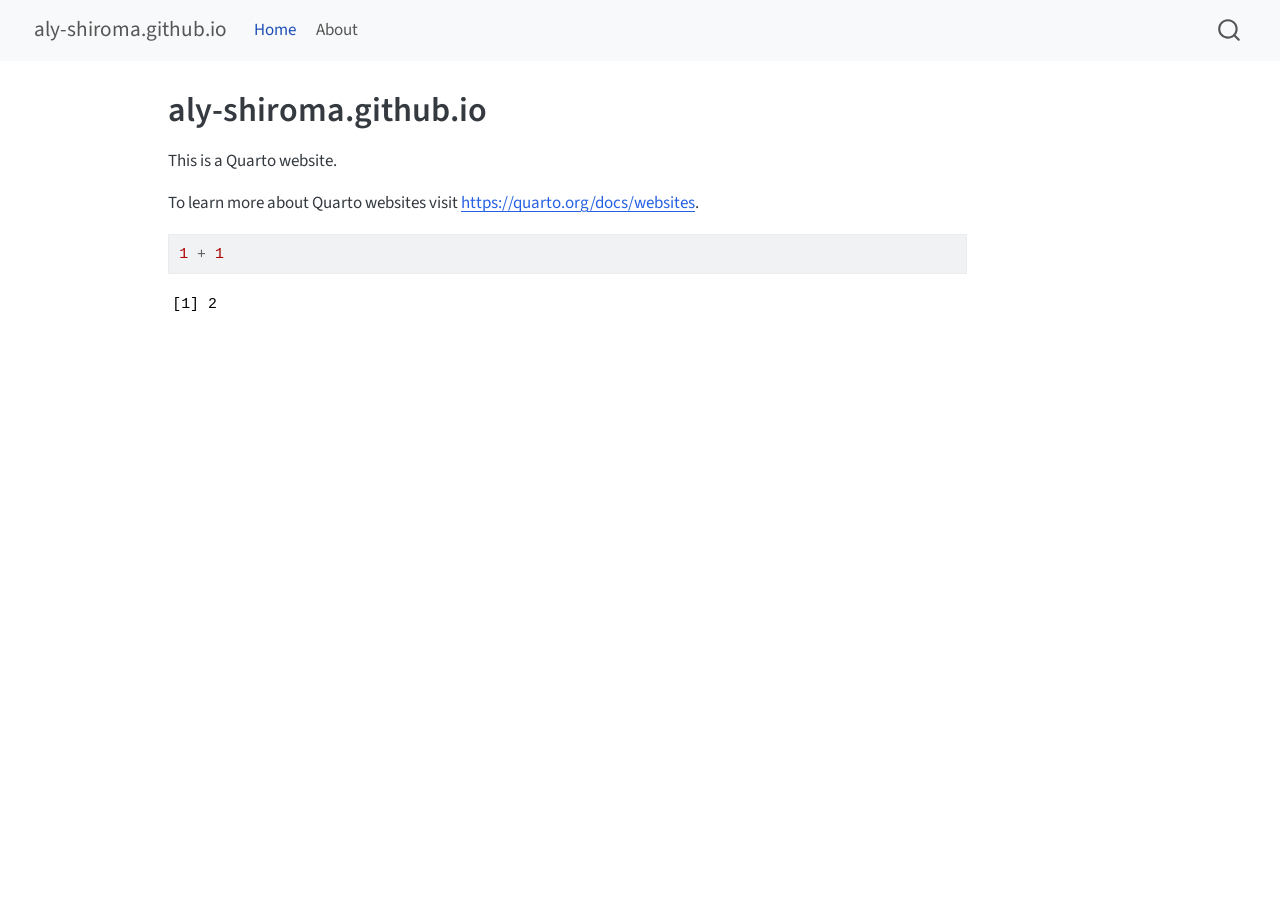
==== docs/index.html @ 56376c94 "fresh start" ====
<!DOCTYPE html>
<html xmlns="http://www.w3.org/1999/xhtml" lang="en" xml:lang="en"><head>

<meta charset="utf-8">
<meta name="generator" content="quarto-1.8.23">

<meta name="viewport" content="width=device-width, initial-scale=1.0, user-scalable=yes">


<title>aly-shiroma.github.io</title>
<style>
code{white-space: pre-wrap;}
span.smallcaps{font-variant: small-caps;}
div.columns{display: flex; gap: min(4vw, 1.5em);}
div.column{flex: auto; overflow-x: auto;}
div.hanging-indent{margin-left: 1.5em; text-indent: -1.5em;}
ul.task-list{list-style: none;}
ul.task-list li input[type="checkbox"] {
  width: 0.8em;
  margin: 0 0.8em 0.2em -1em; /* quarto-specific, see https://github.com/quarto-dev/quarto-cli/issues/4556 */ 
  vertical-align: middle;
}
/* CSS for syntax highlighting */
html { -webkit-text-size-adjust: 100%; }
pre > code.sourceCode { white-space: pre; position: relative; }
pre > code.sourceCode > span { display: inline-block; line-height: 1.25; }
pre > code.sourceCode > span:empty { height: 1.2em; }
.sourceCode { overflow: visible; }
code.sourceCode > span { color: inherit; text-decoration: inherit; }
div.sourceCode { margin: 1em 0; }
pre.sourceCode { margin: 0; }
@media screen {
div.sourceCode { overflow: auto; }
}
@media print {
pre > code.sourceCode { white-space: pre-wrap; }
pre > code.sourceCode > span { text-indent: -5em; padding-left: 5em; }
}
pre.numberSource code
  { counter-reset: source-line 0; }
pre.numberSource code > span
  { position: relative; left: -4em; counter-increment: source-line; }
pre.numberSource code > span > a:first-child::before
  { content: counter(source-line);
    position: relative; left: -1em; text-align: right; vertical-align: baseline;
    border: none; display: inline-block;
    -webkit-touch-callout: none; -webkit-user-select: none;
    -khtml-user-select: none; -moz-user-select: none;
    -ms-user-select: none; user-select: none;
    padding: 0 4px; width: 4em;
  }
pre.numberSource { margin-left: 3em;  padding-left: 4px; }
div.sourceCode
  {   }
@media screen {
pre > code.sourceCode > span > a:first-child::before { text-decoration: underline; }
}
</style>


<script src="site_libs/quarto-nav/quarto-nav.js"></script>
<script src="site_libs/quarto-nav/headroom.min.js"></script>
<script src="site_libs/clipboard/clipboard.min.js"></script>
<script src="site_libs/quarto-search/autocomplete.umd.js"></script>
<script src="site_libs/quarto-search/fuse.min.js"></script>
<script src="site_libs/quarto-search/quarto-search.js"></script>
<meta name="quarto:offset" content="./">
<script src="site_libs/quarto-html/quarto.js" type="module"></script>
<script src="site_libs/quarto-html/tabsets/tabsets.js" type="module"></script>
<script src="site_libs/quarto-html/axe/axe-check.js" type="module"></script>
<script src="site_libs/quarto-html/popper.min.js"></script>
<script src="site_libs/quarto-html/tippy.umd.min.js"></script>
<script src="site_libs/quarto-html/anchor.min.js"></script>
<link href="site_libs/quarto-html/tippy.css" rel="stylesheet">
<link href="site_libs/quarto-html/quarto-syntax-highlighting-1fe81d0376b2c50856e68e651e390326.css" rel="stylesheet" id="quarto-text-highlighting-styles">
<script src="site_libs/bootstrap/bootstrap.min.js"></script>
<link href="site_libs/bootstrap/bootstrap-icons.css" rel="stylesheet">
<link href="site_libs/bootstrap/bootstrap-5b4ad623e5705c0698d39aec6f10cf02.min.css" rel="stylesheet" append-hash="true" id="quarto-bootstrap" data-mode="light">
<script id="quarto-search-options" type="application/json">{
  "location": "navbar",
  "copy-button": false,
  "collapse-after": 3,
  "panel-placement": "end",
  "type": "overlay",
  "limit": 50,
  "keyboard-shortcut": [
    "f",
    "/",
    "s"
  ],
  "show-item-context": false,
  "language": {
    "search-no-results-text": "No results",
    "search-matching-documents-text": "matching documents",
    "search-copy-link-title": "Copy link to search",
    "search-hide-matches-text": "Hide additional matches",
    "search-more-match-text": "more match in this document",
    "search-more-matches-text": "more matches in this document",
    "search-clear-button-title": "Clear",
    "search-text-placeholder": "",
    "search-detached-cancel-button-title": "Cancel",
    "search-submit-button-title": "Submit",
    "search-label": "Search"
  }
}</script>


<link rel="stylesheet" href="styles.css">
</head>

<body class="nav-fixed quarto-light">

<div id="quarto-search-results"></div>
  <header id="quarto-header" class="headroom fixed-top">
    <nav class="navbar navbar-expand-lg " data-bs-theme="dark">
      <div class="navbar-container container-fluid">
      <div class="navbar-brand-container mx-auto">
    <a href="./index.html" class="navbar-brand navbar-brand-logo">
    </a>
    <a class="navbar-brand" href="./index.html">
    <span class="navbar-title">aly-shiroma.github.io</span>
    </a>
  </div>
            <div id="quarto-search" class="" title="Search"></div>
          <button class="navbar-toggler" type="button" data-bs-toggle="collapse" data-bs-target="#navbarCollapse" aria-controls="navbarCollapse" role="menu" aria-expanded="false" aria-label="Toggle navigation" onclick="if (window.quartoToggleHeadroom) { window.quartoToggleHeadroom(); }">
  <span class="navbar-toggler-icon"></span>
</button>
          <div class="collapse navbar-collapse" id="navbarCollapse">
            <ul class="navbar-nav navbar-nav-scroll me-auto">
  <li class="nav-item">
    <a class="nav-link active" href="./index.html" aria-current="page"> 
<span class="menu-text">Home</span></a>
  </li>  
  <li class="nav-item">
    <a class="nav-link" href="./about.html"> 
<span class="menu-text">About</span></a>
  </li>  
</ul>
          </div> <!-- /navcollapse -->
            <div class="quarto-navbar-tools">
</div>
      </div> <!-- /container-fluid -->
    </nav>
</header>
<!-- content -->
<div id="quarto-content" class="quarto-container page-columns page-rows-contents page-layout-article page-navbar">
<!-- sidebar -->
<!-- margin-sidebar -->
    <div id="quarto-margin-sidebar" class="sidebar margin-sidebar zindex-bottom">
        
    </div>
<!-- main -->
<main class="content" id="quarto-document-content">

<header id="title-block-header" class="quarto-title-block default">
<div class="quarto-title">
<h1 class="title">aly-shiroma.github.io</h1>
</div>



<div class="quarto-title-meta">

    
  
    
  </div>
  


</header>


<p>This is a Quarto website.</p>
<p>To learn more about Quarto websites visit <a href="https://quarto.org/docs/websites" class="uri">https://quarto.org/docs/websites</a>.</p>
<div class="cell">
<div class="code-copy-outer-scaffold"><div class="sourceCode cell-code" id="cb1"><pre class="sourceCode r code-with-copy"><code class="sourceCode r"><span id="cb1-1"><a href="#cb1-1" aria-hidden="true" tabindex="-1"></a><span class="dv">1</span> <span class="sc">+</span> <span class="dv">1</span></span></code></pre></div><button title="Copy to Clipboard" class="code-copy-button"><i class="bi"></i></button></div>
<div class="cell-output cell-output-stdout">
<pre><code>[1] 2</code></pre>
</div>
</div>



</main> <!-- /main -->
<script id="quarto-html-after-body" type="application/javascript">
  window.document.addEventListener("DOMContentLoaded", function (event) {
    const icon = "";
    const anchorJS = new window.AnchorJS();
    anchorJS.options = {
      placement: 'right',
      icon: icon
    };
    anchorJS.add('.anchored');
    const isCodeAnnotation = (el) => {
      for (const clz of el.classList) {
        if (clz.startsWith('code-annotation-')) {                     
          return true;
        }
      }
      return false;
    }
    const onCopySuccess = function(e) {
      // button target
      const button = e.trigger;
      // don't keep focus
      button.blur();
      // flash "checked"
      button.classList.add('code-copy-button-checked');
      var currentTitle = button.getAttribute("title");
      button.setAttribute("title", "Copied!");
      let tooltip;
      if (window.bootstrap) {
        button.setAttribute("data-bs-toggle", "tooltip");
        button.setAttribute("data-bs-placement", "left");
        button.setAttribute("data-bs-title", "Copied!");
        tooltip = new bootstrap.Tooltip(button, 
          { trigger: "manual", 
            customClass: "code-copy-button-tooltip",
            offset: [0, -8]});
        tooltip.show();    
      }
      setTimeout(function() {
        if (tooltip) {
          tooltip.hide();
          button.removeAttribute("data-bs-title");
          button.removeAttribute("data-bs-toggle");
          button.removeAttribute("data-bs-placement");
        }
        button.setAttribute("title", currentTitle);
        button.classList.remove('code-copy-button-checked');
      }, 1000);
      // clear code selection
      e.clearSelection();
    }
    const getTextToCopy = function(trigger) {
      const outerScaffold = trigger.parentElement.cloneNode(true);
      const codeEl = outerScaffold.querySelector('code');
      for (const childEl of codeEl.children) {
        if (isCodeAnnotation(childEl)) {
          childEl.remove();
        }
      }
      return codeEl.innerText;
    }
    const clipboard = new window.ClipboardJS('.code-copy-button:not([data-in-quarto-modal])', {
      text: getTextToCopy
    });
    clipboard.on('success', onCopySuccess);
    if (window.document.getElementById('quarto-embedded-source-code-modal')) {
      const clipboardModal = new window.ClipboardJS('.code-copy-button[data-in-quarto-modal]', {
        text: getTextToCopy,
        container: window.document.getElementById('quarto-embedded-source-code-modal')
      });
      clipboardModal.on('success', onCopySuccess);
    }
      var localhostRegex = new RegExp(/^(?:http|https):\/\/localhost\:?[0-9]*\//);
      var mailtoRegex = new RegExp(/^mailto:/);
        var filterRegex = new RegExp('/' + window.location.host + '/');
      var isInternal = (href) => {
          return filterRegex.test(href) || localhostRegex.test(href) || mailtoRegex.test(href);
      }
      // Inspect non-navigation links and adorn them if external
     var links = window.document.querySelectorAll('a[href]:not(.nav-link):not(.navbar-brand):not(.toc-action):not(.sidebar-link):not(.sidebar-item-toggle):not(.pagination-link):not(.no-external):not([aria-hidden]):not(.dropdown-item):not(.quarto-navigation-tool):not(.about-link)');
      for (var i=0; i<links.length; i++) {
        const link = links[i];
        if (!isInternal(link.href)) {
          // undo the damage that might have been done by quarto-nav.js in the case of
          // links that we want to consider external
          if (link.dataset.originalHref !== undefined) {
            link.href = link.dataset.originalHref;
          }
        }
      }
    function tippyHover(el, contentFn, onTriggerFn, onUntriggerFn) {
      const config = {
        allowHTML: true,
        maxWidth: 500,
        delay: 100,
        arrow: false,
        appendTo: function(el) {
            return el.parentElement;
        },
        interactive: true,
        interactiveBorder: 10,
        theme: 'quarto',
        placement: 'bottom-start',
      };
      if (contentFn) {
        config.content = contentFn;
      }
      if (onTriggerFn) {
        config.onTrigger = onTriggerFn;
      }
      if (onUntriggerFn) {
        config.onUntrigger = onUntriggerFn;
      }
      window.tippy(el, config); 
    }
    const noterefs = window.document.querySelectorAll('a[role="doc-noteref"]');
    for (var i=0; i<noterefs.length; i++) {
      const ref = noterefs[i];
      tippyHover(ref, function() {
        // use id or data attribute instead here
        let href = ref.getAttribute('data-footnote-href') || ref.getAttribute('href');
        try { href = new URL(href).hash; } catch {}
        const id = href.replace(/^#\/?/, "");
        const note = window.document.getElementById(id);
        if (note) {
          return note.innerHTML;
        } else {
          return "";
        }
      });
    }
    const xrefs = window.document.querySelectorAll('a.quarto-xref');
    const processXRef = (id, note) => {
      // Strip column container classes
      const stripColumnClz = (el) => {
        el.classList.remove("page-full", "page-columns");
        if (el.children) {
          for (const child of el.children) {
            stripColumnClz(child);
          }
        }
      }
      stripColumnClz(note)
      if (id === null || id.startsWith('sec-')) {
        // Special case sections, only their first couple elements
        const container = document.createElement("div");
        if (note.children && note.children.length > 2) {
          container.appendChild(note.children[0].cloneNode(true));
          for (let i = 1; i < note.children.length; i++) {
            const child = note.children[i];
            if (child.tagName === "P" && child.innerText === "") {
              continue;
            } else {
              container.appendChild(child.cloneNode(true));
              break;
            }
          }
          if (window.Quarto?.typesetMath) {
            window.Quarto.typesetMath(container);
          }
          return container.innerHTML
        } else {
          if (window.Quarto?.typesetMath) {
            window.Quarto.typesetMath(note);
          }
          return note.innerHTML;
        }
      } else {
        // Remove any anchor links if they are present
        const anchorLink = note.querySelector('a.anchorjs-link');
        if (anchorLink) {
          anchorLink.remove();
        }
        if (window.Quarto?.typesetMath) {
          window.Quarto.typesetMath(note);
        }
        if (note.classList.contains("callout")) {
          return note.outerHTML;
        } else {
          return note.innerHTML;
        }
      }
    }
    for (var i=0; i<xrefs.length; i++) {
      const xref = xrefs[i];
      tippyHover(xref, undefined, function(instance) {
        instance.disable();
        let url = xref.getAttribute('href');
        let hash = undefined; 
        if (url.startsWith('#')) {
          hash = url;
        } else {
          try { hash = new URL(url).hash; } catch {}
        }
        if (hash) {
          const id = hash.replace(/^#\/?/, "");
          const note = window.document.getElementById(id);
          if (note !== null) {
            try {
              const html = processXRef(id, note.cloneNode(true));
              instance.setContent(html);
            } finally {
              instance.enable();
              instance.show();
            }
          } else {
            // See if we can fetch this
            fetch(url.split('#')[0])
            .then(res => res.text())
            .then(html => {
              const parser = new DOMParser();
              const htmlDoc = parser.parseFromString(html, "text/html");
              const note = htmlDoc.getElementById(id);
              if (note !== null) {
                const html = processXRef(id, note);
                instance.setContent(html);
              } 
            }).finally(() => {
              instance.enable();
              instance.show();
            });
          }
        } else {
          // See if we can fetch a full url (with no hash to target)
          // This is a special case and we should probably do some content thinning / targeting
          fetch(url)
          .then(res => res.text())
          .then(html => {
            const parser = new DOMParser();
            const htmlDoc = parser.parseFromString(html, "text/html");
            const note = htmlDoc.querySelector('main.content');
            if (note !== null) {
              // This should only happen for chapter cross references
              // (since there is no id in the URL)
              // remove the first header
              if (note.children.length > 0 && note.children[0].tagName === "HEADER") {
                note.children[0].remove();
              }
              const html = processXRef(null, note);
              instance.setContent(html);
            } 
          }).finally(() => {
            instance.enable();
            instance.show();
          });
        }
      }, function(instance) {
      });
    }
        let selectedAnnoteEl;
        const selectorForAnnotation = ( cell, annotation) => {
          let cellAttr = 'data-code-cell="' + cell + '"';
          let lineAttr = 'data-code-annotation="' +  annotation + '"';
          const selector = 'span[' + cellAttr + '][' + lineAttr + ']';
          return selector;
        }
        const selectCodeLines = (annoteEl) => {
          const doc = window.document;
          const targetCell = annoteEl.getAttribute("data-target-cell");
          const targetAnnotation = annoteEl.getAttribute("data-target-annotation");
          const annoteSpan = window.document.querySelector(selectorForAnnotation(targetCell, targetAnnotation));
          const lines = annoteSpan.getAttribute("data-code-lines").split(",");
          const lineIds = lines.map((line) => {
            return targetCell + "-" + line;
          })
          let top = null;
          let height = null;
          let parent = null;
          if (lineIds.length > 0) {
              //compute the position of the single el (top and bottom and make a div)
              const el = window.document.getElementById(lineIds[0]);
              top = el.offsetTop;
              height = el.offsetHeight;
              parent = el.parentElement.parentElement;
            if (lineIds.length > 1) {
              const lastEl = window.document.getElementById(lineIds[lineIds.length - 1]);
              const bottom = lastEl.offsetTop + lastEl.offsetHeight;
              height = bottom - top;
            }
            if (top !== null && height !== null && parent !== null) {
              // cook up a div (if necessary) and position it 
              let div = window.document.getElementById("code-annotation-line-highlight");
              if (div === null) {
                div = window.document.createElement("div");
                div.setAttribute("id", "code-annotation-line-highlight");
                div.style.position = 'absolute';
                parent.appendChild(div);
              }
              div.style.top = top - 2 + "px";
              div.style.height = height + 4 + "px";
              div.style.left = 0;
              let gutterDiv = window.document.getElementById("code-annotation-line-highlight-gutter");
              if (gutterDiv === null) {
                gutterDiv = window.document.createElement("div");
                gutterDiv.setAttribute("id", "code-annotation-line-highlight-gutter");
                gutterDiv.style.position = 'absolute';
                const codeCell = window.document.getElementById(targetCell);
                const gutter = codeCell.querySelector('.code-annotation-gutter');
                gutter.appendChild(gutterDiv);
              }
              gutterDiv.style.top = top - 2 + "px";
              gutterDiv.style.height = height + 4 + "px";
            }
            selectedAnnoteEl = annoteEl;
          }
        };
        const unselectCodeLines = () => {
          const elementsIds = ["code-annotation-line-highlight", "code-annotation-line-highlight-gutter"];
          elementsIds.forEach((elId) => {
            const div = window.document.getElementById(elId);
            if (div) {
              div.remove();
            }
          });
          selectedAnnoteEl = undefined;
        };
          // Handle positioning of the toggle
      window.addEventListener(
        "resize",
        throttle(() => {
          elRect = undefined;
          if (selectedAnnoteEl) {
            selectCodeLines(selectedAnnoteEl);
          }
        }, 10)
      );
      function throttle(fn, ms) {
      let throttle = false;
      let timer;
        return (...args) => {
          if(!throttle) { // first call gets through
              fn.apply(this, args);
              throttle = true;
          } else { // all the others get throttled
              if(timer) clearTimeout(timer); // cancel #2
              timer = setTimeout(() => {
                fn.apply(this, args);
                timer = throttle = false;
              }, ms);
          }
        };
      }
        // Attach click handler to the DT
        const annoteDls = window.document.querySelectorAll('dt[data-target-cell]');
        for (const annoteDlNode of annoteDls) {
          annoteDlNode.addEventListener('click', (event) => {
            const clickedEl = event.target;
            if (clickedEl !== selectedAnnoteEl) {
              unselectCodeLines();
              const activeEl = window.document.querySelector('dt[data-target-cell].code-annotation-active');
              if (activeEl) {
                activeEl.classList.remove('code-annotation-active');
              }
              selectCodeLines(clickedEl);
              clickedEl.classList.add('code-annotation-active');
            } else {
              // Unselect the line
              unselectCodeLines();
              clickedEl.classList.remove('code-annotation-active');
            }
          });
        }
    const findCites = (el) => {
      const parentEl = el.parentElement;
      if (parentEl) {
        const cites = parentEl.dataset.cites;
        if (cites) {
          return {
            el,
            cites: cites.split(' ')
          };
        } else {
          return findCites(el.parentElement)
        }
      } else {
        return undefined;
      }
    };
    var bibliorefs = window.document.querySelectorAll('a[role="doc-biblioref"]');
    for (var i=0; i<bibliorefs.length; i++) {
      const ref = bibliorefs[i];
      const citeInfo = findCites(ref);
      if (citeInfo) {
        tippyHover(citeInfo.el, function() {
          var popup = window.document.createElement('div');
          citeInfo.cites.forEach(function(cite) {
            var citeDiv = window.document.createElement('div');
            citeDiv.classList.add('hanging-indent');
            citeDiv.classList.add('csl-entry');
            var biblioDiv = window.document.getElementById('ref-' + cite);
            if (biblioDiv) {
              citeDiv.innerHTML = biblioDiv.innerHTML;
            }
            popup.appendChild(citeDiv);
          });
          return popup.innerHTML;
        });
      }
    }
  });
  </script>
</div> <!-- /content -->




</body></html>
---- docs/site_libs/quarto-html/tippy.css ----
.tippy-box[data-animation=fade][data-state=hidden]{opacity:0}[data-tippy-root]{max-width:calc(100vw - 10px)}.tippy-box{position:relative;background-color:#333;color:#fff;border-radius:4px;font-size:14px;line-height:1.4;white-space:normal;outline:0;transition-property:transform,visibility,opacity}.tippy-box[data-placement^=top]>.tippy-arrow{bottom:0}.tippy-box[data-placement^=top]>.tippy-arrow:before{bottom:-7px;left:0;border-width:8px 8px 0;border-top-color:initial;transform-origin:center top}.tippy-box[data-placement^=bottom]>.tippy-arrow{top:0}.tippy-box[data-placement^=bottom]>.tippy-arrow:before{top:-7px;left:0;border-width:0 8px 8px;border-bottom-color:initial;transform-origin:center bottom}.tippy-box[data-placement^=left]>.tippy-arrow{right:0}.tippy-box[data-placement^=left]>.tippy-arrow:before{border-width:8px 0 8px 8px;border-left-color:initial;right:-7px;transform-origin:center left}.tippy-box[data-placement^=right]>.tippy-arrow{left:0}.tippy-box[data-placement^=right]>.tippy-arrow:before{left:-7px;border-width:8px 8px 8px 0;border-right-color:initial;transform-origin:center right}.tippy-box[data-inertia][data-state=visible]{transition-timing-function:cubic-bezier(.54,1.5,.38,1.11)}.tippy-arrow{width:16px;height:16px;color:#333}.tippy-arrow:before{content:"";position:absolute;border-color:transparent;border-style:solid}.tippy-content{position:relative;padding:5px 9px;z-index:1}
---- docs/site_libs/quarto-html/quarto-syntax-highlighting-1fe81d0376b2c50856e68e651e390326.css ----
/* quarto syntax highlight colors */
:root {
  --quarto-hl-ot-color: #003B4F;
  --quarto-hl-at-color: #657422;
  --quarto-hl-ss-color: #20794D;
  --quarto-hl-an-color: #5E5E5E;
  --quarto-hl-fu-color: #4758AB;
  --quarto-hl-st-color: #20794D;
  --quarto-hl-cf-color: #003B4F;
  --quarto-hl-op-color: #5E5E5E;
  --quarto-hl-er-color: #AD0000;
  --quarto-hl-bn-color: #AD0000;
  --quarto-hl-al-color: #AD0000;
  --quarto-hl-va-color: #111111;
  --quarto-hl-bu-color: inherit;
  --quarto-hl-ex-color: inherit;
  --quarto-hl-pp-color: #AD0000;
  --quarto-hl-in-color: #5E5E5E;
  --quarto-hl-vs-color: #20794D;
  --quarto-hl-wa-color: #5E5E5E;
  --quarto-hl-do-color: #5E5E5E;
  --quarto-hl-im-color: #00769E;
  --quarto-hl-ch-color: #20794D;
  --quarto-hl-dt-color: #AD0000;
  --quarto-hl-fl-color: #AD0000;
  --quarto-hl-co-color: #5E5E5E;
  --quarto-hl-cv-color: #5E5E5E;
  --quarto-hl-cn-color: #8f5902;
  --quarto-hl-sc-color: #5E5E5E;
  --quarto-hl-dv-color: #AD0000;
  --quarto-hl-kw-color: #003B4F;
}

/* other quarto variables */
:root {
  --quarto-font-monospace: SFMono-Regular, Menlo, Monaco, Consolas, "Liberation Mono", "Courier New", monospace;
}

/* syntax highlight based on Pandoc's rules */
pre > code.sourceCode > span {
  color: #003B4F;
}

code.sourceCode > span {
  color: #003B4F;
}

div.sourceCode,
div.sourceCode pre.sourceCode {
  color: #003B4F;
}

/* Normal */
code span {
  color: #003B4F;
}

/* Alert */
code span.al {
  color: #AD0000;
  font-style: inherit;
}

/* Annotation */
code span.an {
  color: #5E5E5E;
  font-style: inherit;
}

/* Attribute */
code span.at {
  color: #657422;
  font-style: inherit;
}

/* BaseN */
code span.bn {
  color: #AD0000;
  font-style: inherit;
}

/* BuiltIn */
code span.bu {
  font-style: inherit;
}

/* ControlFlow */
code span.cf {
  color: #003B4F;
  font-weight: bold;
  font-style: inherit;
}

/* Char */
code span.ch {
  color: #20794D;
  font-style: inherit;
}

/* Constant */
code span.cn {
  color: #8f5902;
  font-style: inherit;
}

/* Comment */
code span.co {
  color: #5E5E5E;
  font-style: inherit;
}

/* CommentVar */
code span.cv {
  color: #5E5E5E;
  font-style: italic;
}

/* Documentation */
code span.do {
  color: #5E5E5E;
  font-style: italic;
}

/* DataType */
code span.dt {
  color: #AD0000;
  font-style: inherit;
}

/* DecVal */
code span.dv {
  color: #AD0000;
  font-style: inherit;
}

/* Error */
code span.er {
  color: #AD0000;
  font-style: inherit;
}

/* Extension */
code span.ex {
  font-style: inherit;
}

/* Float */
code span.fl {
  color: #AD0000;
  font-style: inherit;
}

/* Function */
code span.fu {
  color: #4758AB;
  font-style: inherit;
}

/* Import */
code span.im {
  color: #00769E;
  font-style: inherit;
}

/* Information */
code span.in {
  color: #5E5E5E;
  font-style: inherit;
}

/* Keyword */
code span.kw {
  color: #003B4F;
  font-weight: bold;
  font-style: inherit;
}

/* Operator */
code span.op {
  color: #5E5E5E;
  font-style: inherit;
}

/* Other */
code span.ot {
  color: #003B4F;
  font-style: inherit;
}

/* Preprocessor */
code span.pp {
  color: #AD0000;
  font-style: inherit;
}

/* SpecialChar */
code span.sc {
  color: #5E5E5E;
  font-style: inherit;
}

/* SpecialString */
code span.ss {
  color: #20794D;
  font-style: inherit;
}

/* String */
code span.st {
  color: #20794D;
  font-style: inherit;
}

/* Variable */
code span.va {
  color: #111111;
  font-style: inherit;
}

/* VerbatimString */
code span.vs {
  color: #20794D;
  font-style: inherit;
}

/* Warning */
code span.wa {
  color: #5E5E5E;
  font-style: italic;
}

.prevent-inlining {
  content: "</";
}

/*# sourceMappingURL=0962dd5d778b71b9c38e7b9c80c0f202.css.map */
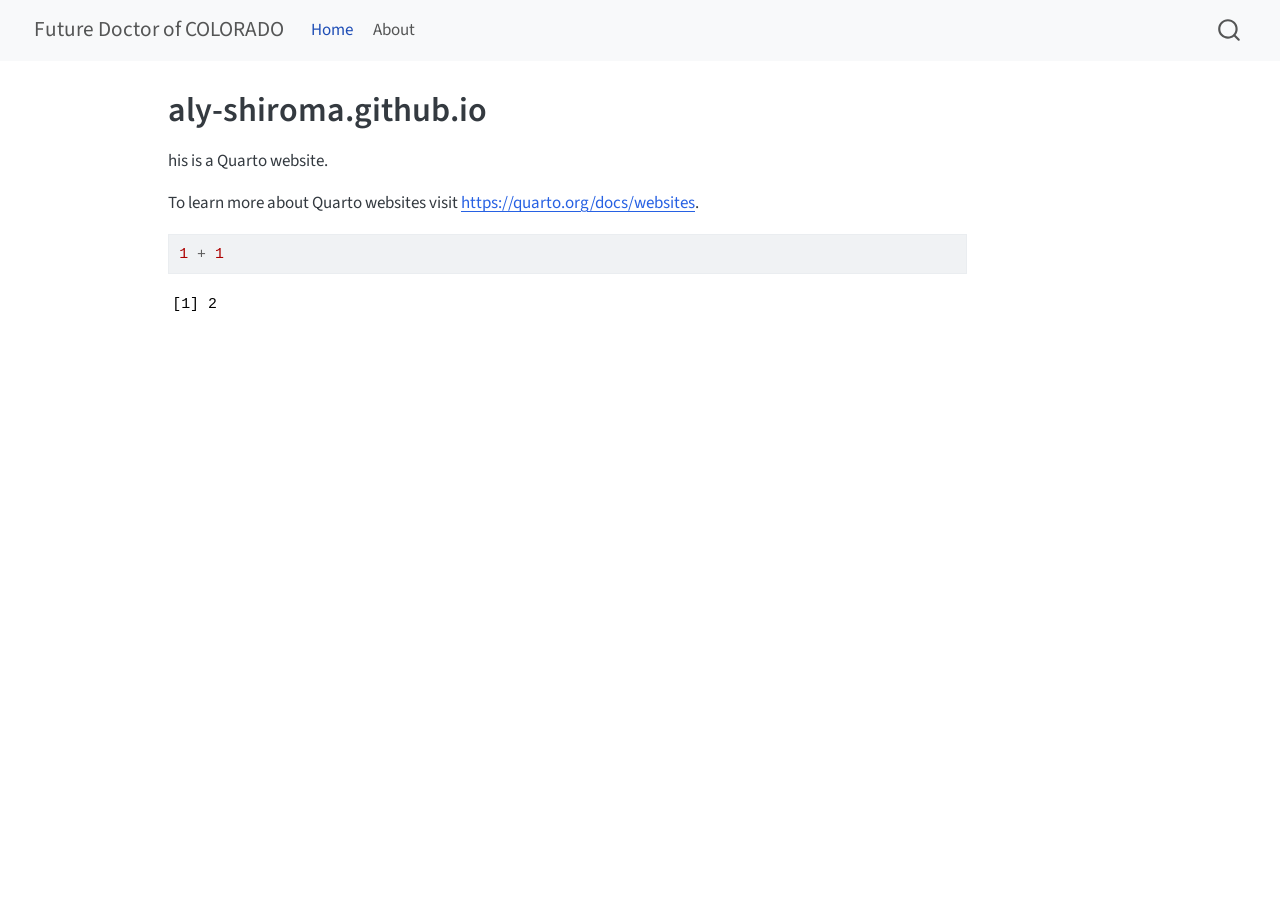
==== commit c34e839c: "updating index.html with new title" ====
--- a/docs/index.html
+++ b/docs/index.html
@@ -7,7 +7,7 @@
 <meta name="viewport" content="width=device-width, initial-scale=1.0, user-scalable=yes">
 
 
-<title>aly-shiroma.github.io</title>
+<title>aly-shiroma.github.io – Future Doctor of COLORADO</title>
 <style>
 code{white-space: pre-wrap;}
 span.smallcaps{font-variant: small-caps;}
@@ -118,7 +118,7 @@
     <a href="./index.html" class="navbar-brand navbar-brand-logo">
     </a>
     <a class="navbar-brand" href="./index.html">
-    <span class="navbar-title">aly-shiroma.github.io</span>
+    <span class="navbar-title">Future Doctor of COLORADO</span>
     </a>
   </div>
             <div id="quarto-search" class="" title="Search"></div>
@@ -171,7 +171,7 @@
 </header>
 
 
-<p>This is a Quarto website.</p>
+<p>his is a Quarto website.</p>
 <p>To learn more about Quarto websites visit <a href="https://quarto.org/docs/websites" class="uri">https://quarto.org/docs/websites</a>.</p>
 <div class="cell">
 <div class="code-copy-outer-scaffold"><div class="sourceCode cell-code" id="cb1"><pre class="sourceCode r code-with-copy"><code class="sourceCode r"><span id="cb1-1"><a href="#cb1-1" aria-hidden="true" tabindex="-1"></a><span class="dv">1</span> <span class="sc">+</span> <span class="dv">1</span></span></code></pre></div><button title="Copy to Clipboard" class="code-copy-button"><i class="bi"></i></button></div>
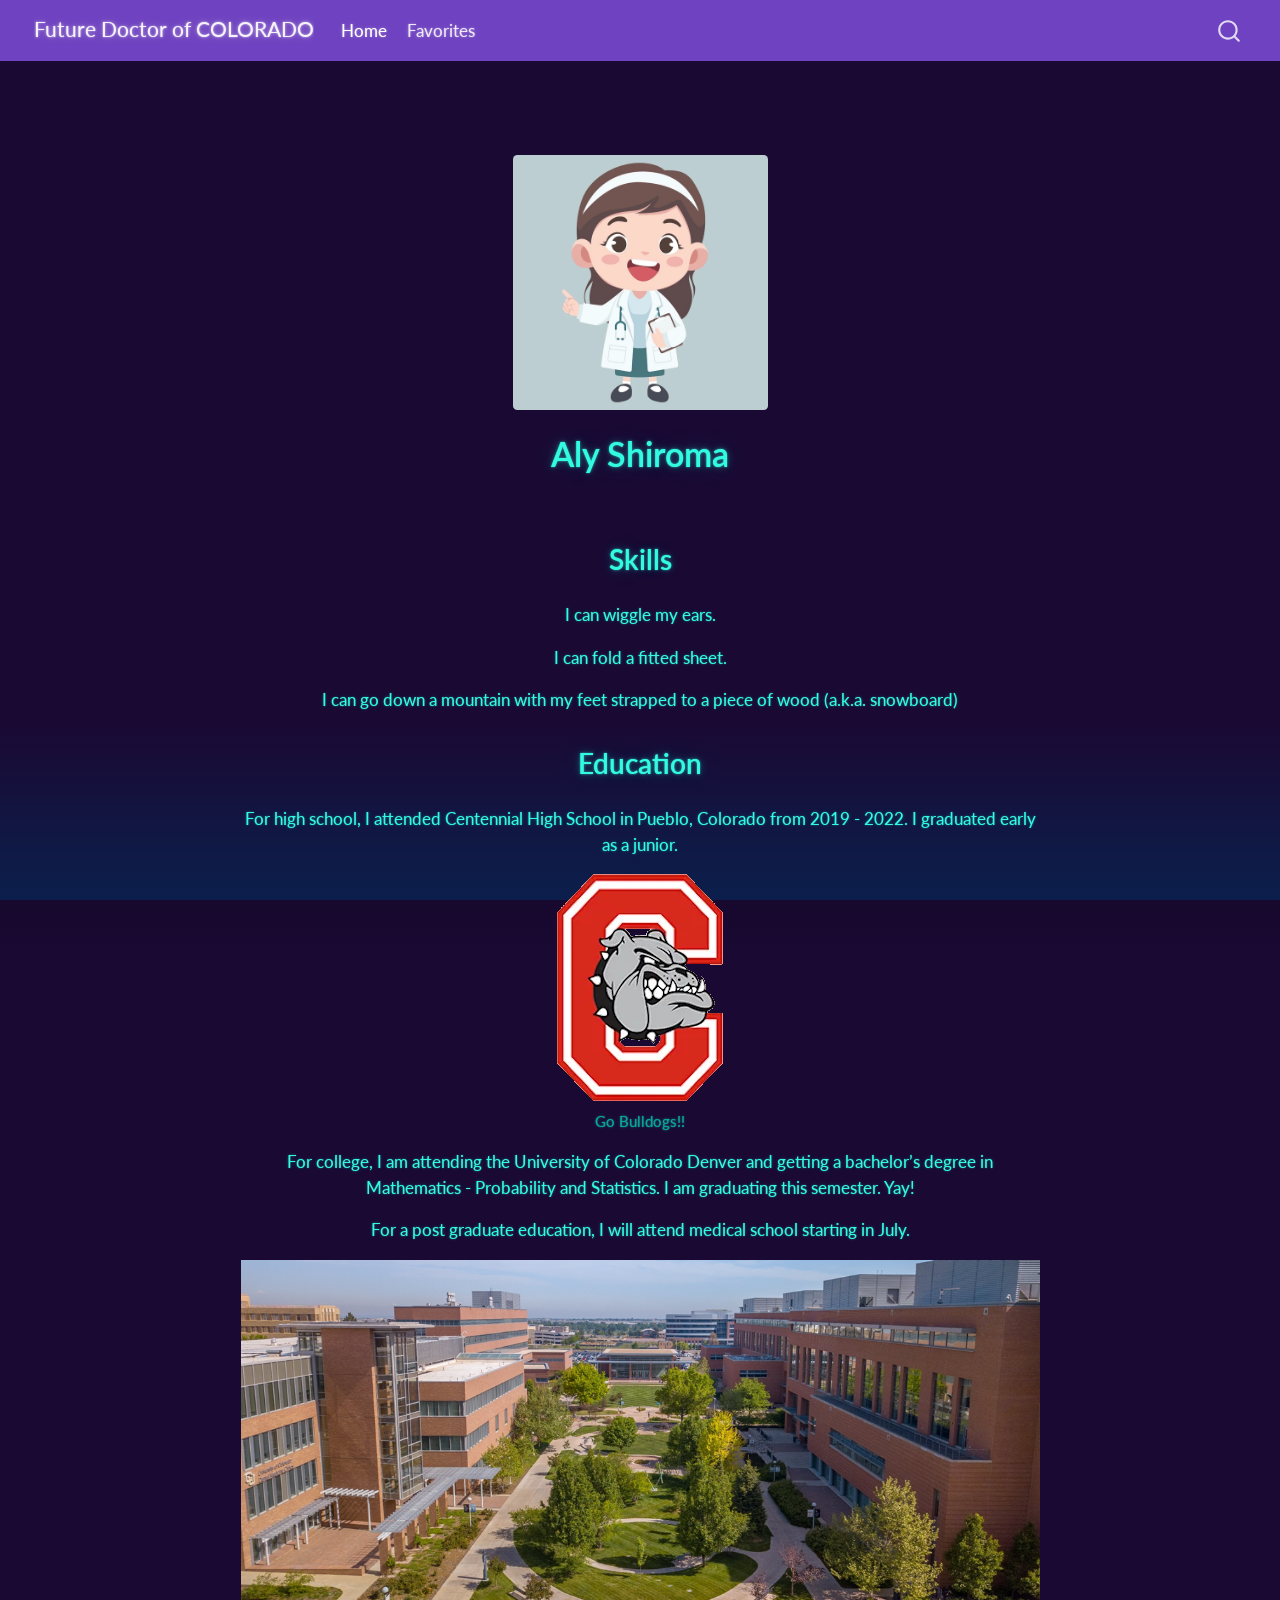
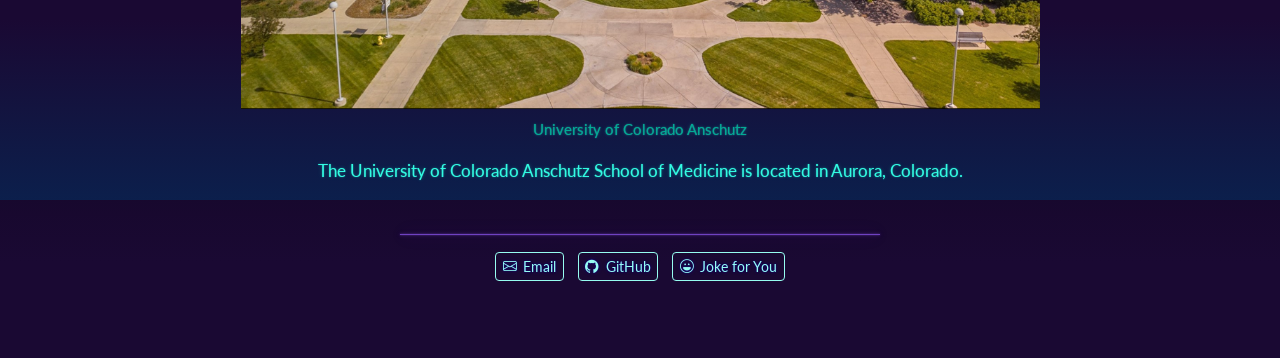
==== commit 3efa3a43: "final edits" ====
--- a/docs/index.html
+++ b/docs/index.html
@@ -7,7 +7,7 @@
 <meta name="viewport" content="width=device-width, initial-scale=1.0, user-scalable=yes">
 
 
-<title>aly-shiroma.github.io – Future Doctor of COLORADO</title>
+<title>Aly Shiroma – Future Doctor of COLORADO</title>
 <style>
 code{white-space: pre-wrap;}
 span.smallcaps{font-variant: small-caps;}
@@ -20,41 +20,6 @@
   margin: 0 0.8em 0.2em -1em; /* quarto-specific, see https://github.com/quarto-dev/quarto-cli/issues/4556 */ 
   vertical-align: middle;
 }
-/* CSS for syntax highlighting */
-html { -webkit-text-size-adjust: 100%; }
-pre > code.sourceCode { white-space: pre; position: relative; }
-pre > code.sourceCode > span { display: inline-block; line-height: 1.25; }
-pre > code.sourceCode > span:empty { height: 1.2em; }
-.sourceCode { overflow: visible; }
-code.sourceCode > span { color: inherit; text-decoration: inherit; }
-div.sourceCode { margin: 1em 0; }
-pre.sourceCode { margin: 0; }
-@media screen {
-div.sourceCode { overflow: auto; }
-}
-@media print {
-pre > code.sourceCode { white-space: pre-wrap; }
-pre > code.sourceCode > span { text-indent: -5em; padding-left: 5em; }
-}
-pre.numberSource code
-  { counter-reset: source-line 0; }
-pre.numberSource code > span
-  { position: relative; left: -4em; counter-increment: source-line; }
-pre.numberSource code > span > a:first-child::before
-  { content: counter(source-line);
-    position: relative; left: -1em; text-align: right; vertical-align: baseline;
-    border: none; display: inline-block;
-    -webkit-touch-callout: none; -webkit-user-select: none;
-    -khtml-user-select: none; -moz-user-select: none;
-    -ms-user-select: none; user-select: none;
-    padding: 0 4px; width: 4em;
-  }
-pre.numberSource { margin-left: 3em;  padding-left: 4px; }
-div.sourceCode
-  {   }
-@media screen {
-pre > code.sourceCode > span > a:first-child::before { text-decoration: underline; }
-}
 </style>
 
 
@@ -70,12 +35,11 @@
 <script src="site_libs/quarto-html/axe/axe-check.js" type="module"></script>
 <script src="site_libs/quarto-html/popper.min.js"></script>
 <script src="site_libs/quarto-html/tippy.umd.min.js"></script>
-<script src="site_libs/quarto-html/anchor.min.js"></script>
 <link href="site_libs/quarto-html/tippy.css" rel="stylesheet">
-<link href="site_libs/quarto-html/quarto-syntax-highlighting-1fe81d0376b2c50856e68e651e390326.css" rel="stylesheet" id="quarto-text-highlighting-styles">
+<link href="site_libs/quarto-html/quarto-syntax-highlighting-dark-6f6599830d51be977da3b6af758f8eff.css" rel="stylesheet" id="quarto-text-highlighting-styles">
 <script src="site_libs/bootstrap/bootstrap.min.js"></script>
 <link href="site_libs/bootstrap/bootstrap-icons.css" rel="stylesheet">
-<link href="site_libs/bootstrap/bootstrap-5b4ad623e5705c0698d39aec6f10cf02.min.css" rel="stylesheet" append-hash="true" id="quarto-bootstrap" data-mode="light">
+<link href="site_libs/bootstrap/bootstrap-2c7344cc61d58b2bd031cd568d6587a8.min.css" rel="stylesheet" append-hash="true" id="quarto-bootstrap" data-mode="dark">
 <script id="quarto-search-options" type="application/json">{
   "location": "navbar",
   "copy-button": false,
@@ -108,7 +72,7 @@
 <link rel="stylesheet" href="styles.css">
 </head>
 
-<body class="nav-fixed quarto-light">
+<body class="nav-fixed fullcontent quarto-light">
 
 <div id="quarto-search-results"></div>
   <header id="quarto-header" class="headroom fixed-top">
@@ -132,8 +96,8 @@
 <span class="menu-text">Home</span></a>
   </li>  
   <li class="nav-item">
-    <a class="nav-link" href="./about.html"> 
-<span class="menu-text">About</span></a>
+    <a class="nav-link" href="./Hobbies.html"> 
+<span class="menu-text">Favorites</span></a>
   </li>  
 </ul>
           </div> <!-- /navcollapse -->
@@ -146,52 +110,67 @@
 <div id="quarto-content" class="quarto-container page-columns page-rows-contents page-layout-article page-navbar">
 <!-- sidebar -->
 <!-- margin-sidebar -->
-    <div id="quarto-margin-sidebar" class="sidebar margin-sidebar zindex-bottom">
-        
-    </div>
+    
 <!-- main -->
-<main class="content" id="quarto-document-content">
-
-<header id="title-block-header" class="quarto-title-block default">
+<div class="quarto-about-jolla">
+  <img src="docprofile.png" class="about-image
+  rounded " style="width: 15em;">
+ <header id="title-block-header" class="quarto-title-block default">
 <div class="quarto-title">
-<h1 class="title">aly-shiroma.github.io</h1>
-</div>
-
-
-
+<h1 class="title">Aly Shiroma</h1>
+</div>
 <div class="quarto-title-meta">
-
-    
-  
-    
   </div>
-  
-
-
-</header>
-
-
-<p>his is a Quarto website.</p>
-<p>To learn more about Quarto websites visit <a href="https://quarto.org/docs/websites" class="uri">https://quarto.org/docs/websites</a>.</p>
-<div class="cell">
-<div class="code-copy-outer-scaffold"><div class="sourceCode cell-code" id="cb1"><pre class="sourceCode r code-with-copy"><code class="sourceCode r"><span id="cb1-1"><a href="#cb1-1" aria-hidden="true" tabindex="-1"></a><span class="dv">1</span> <span class="sc">+</span> <span class="dv">1</span></span></code></pre></div><button title="Copy to Clipboard" class="code-copy-button"><i class="bi"></i></button></div>
-<div class="cell-output cell-output-stdout">
-<pre><code>[1] 2</code></pre>
-</div>
-</div>
-
-
-
-</main> <!-- /main -->
+</header><main class="content" id="quarto-document-content">
+<div id="pcc">
+<section id="skills" class="level2">
+<h2 data-anchor-id="skills">Skills</h2>
+<p>I can wiggle my ears.</p>
+<p>I can fold a fitted sheet.</p>
+<p>I can go down a mountain with my feet strapped to a piece of wood (a.k.a. snowboard)</p>
+</section>
+<section id="education" class="level2">
+<h2 data-anchor-id="education">Education</h2>
+<p>For high school, I attended Centennial High School in Pueblo, Colorado from 2019 - 2022. I graduated early as a junior.</p>
+<div class="quarto-figure quarto-figure-center">
+<figure class="figure">
+<p><img src="bulldogs.png" class="img-fluid figure-img"></p>
+<figcaption>Go Bulldogs!!</figcaption>
+</figure>
+</div>
+<p>For college, I am attending the University of Colorado Denver and getting a bachelor’s degree in Mathematics - Probability and Statistics. I am graduating this semester. Yay!</p>
+<p>For a post graduate education, I will attend medical school starting in July.</p>
+<div class="quarto-figure quarto-figure-center">
+<figure class="figure">
+<p><img src="cuanschutz.png" class="img-fluid figure-img"></p>
+<figcaption>University of Colorado Anschutz</figcaption>
+</figure>
+</div>
+<p>The University of Colorado Anschutz School of Medicine is located in Aurora, Colorado.</p>
+</section>
+</div>
+
+
+</main> 
+  <hr class="about-sep">
+   <div class="about-links">
+  <a href="mailto:alysia.shiroma@ucdenver.edu" class="about-link" rel="" target="">
+    <i class="bi bi-envelope"></i>
+     <span class="about-link-text">Email</span>
+  </a>
+  <a href="https://github.com/aly-shiroma" class="about-link" rel="" target="">
+    <i class="bi bi-github"></i>
+     <span class="about-link-text">GitHub</span>
+  </a>
+  <a href="/joke.pdf" class="about-link" rel="" target="">
+    <i class="bi bi-emoji-laughing"></i>
+     <span class="about-link-text">Joke for You</span>
+  </a>
+</div>
+</div>
+ <!-- /main -->
 <script id="quarto-html-after-body" type="application/javascript">
   window.document.addEventListener("DOMContentLoaded", function (event) {
-    const icon = "";
-    const anchorJS = new window.AnchorJS();
-    anchorJS.options = {
-      placement: 'right',
-      icon: icon
-    };
-    anchorJS.add('.anchored');
     const isCodeAnnotation = (el) => {
       for (const clz of el.classList) {
         if (clz.startsWith('code-annotation-')) {                     
--- a/docs/site_libs/quarto-html/quarto-syntax-highlighting-dark-6f6599830d51be977da3b6af758f8eff.css
+++ b/docs/site_libs/quarto-html/quarto-syntax-highlighting-dark-6f6599830d51be977da3b6af758f8eff.css
@@ -0,0 +1,219 @@
+/* quarto syntax highlight colors */
+:root {
+  --quarto-hl-al-color: #f07178;
+  --quarto-hl-an-color: #d4d0ab;
+  --quarto-hl-at-color: #00e0e0;
+  --quarto-hl-bn-color: #d4d0ab;
+  --quarto-hl-bu-color: #abe338;
+  --quarto-hl-ch-color: #abe338;
+  --quarto-hl-co-color: #f8f8f2;
+  --quarto-hl-cv-color: #ffd700;
+  --quarto-hl-cn-color: #ffd700;
+  --quarto-hl-cf-color: #ffa07a;
+  --quarto-hl-dt-color: #ffa07a;
+  --quarto-hl-dv-color: #d4d0ab;
+  --quarto-hl-do-color: #f8f8f2;
+  --quarto-hl-er-color: #f07178;
+  --quarto-hl-ex-color: #00e0e0;
+  --quarto-hl-fl-color: #d4d0ab;
+  --quarto-hl-fu-color: #ffa07a;
+  --quarto-hl-im-color: #abe338;
+  --quarto-hl-in-color: #d4d0ab;
+  --quarto-hl-kw-color: #ffa07a;
+  --quarto-hl-op-color: #ffa07a;
+  --quarto-hl-ot-color: #00e0e0;
+  --quarto-hl-pp-color: #dcc6e0;
+  --quarto-hl-re-color: #00e0e0;
+  --quarto-hl-sc-color: #abe338;
+  --quarto-hl-ss-color: #abe338;
+  --quarto-hl-st-color: #abe338;
+  --quarto-hl-va-color: #00e0e0;
+  --quarto-hl-vs-color: #abe338;
+  --quarto-hl-wa-color: #dcc6e0;
+}
+
+/* other quarto variables */
+:root {
+  --quarto-font-monospace: SFMono-Regular, Menlo, Monaco, Consolas, "Liberation Mono", "Courier New", monospace;
+}
+
+/* syntax highlight based on Pandoc's rules */
+pre > code.sourceCode > span {
+  color: #f8f8f2;
+}
+
+code.sourceCode > span {
+  color: #f8f8f2;
+}
+
+div.sourceCode,
+div.sourceCode pre.sourceCode {
+  color: #f8f8f2;
+}
+
+/* Normal */
+code span {
+  color: #f8f8f2;
+}
+
+/* Alert */
+code span.al {
+  color: #f07178;
+}
+
+/* Annotation */
+code span.an {
+  color: #d4d0ab;
+}
+
+/* Attribute */
+code span.at {
+  color: #00e0e0;
+}
+
+/* BaseN */
+code span.bn {
+  color: #d4d0ab;
+}
+
+/* BuiltIn */
+code span.bu {
+  color: #abe338;
+}
+
+/* ControlFlow */
+code span.cf {
+  font-weight: bold;
+  color: #ffa07a;
+}
+
+/* Char */
+code span.ch {
+  color: #abe338;
+}
+
+/* Constant */
+code span.cn {
+  color: #ffd700;
+}
+
+/* Comment */
+code span.co {
+  font-style: italic;
+  color: #f8f8f2;
+}
+
+/* CommentVar */
+code span.cv {
+  color: #ffd700;
+}
+
+/* Documentation */
+code span.do {
+  color: #f8f8f2;
+}
+
+/* DataType */
+code span.dt {
+  color: #ffa07a;
+}
+
+/* DecVal */
+code span.dv {
+  color: #d4d0ab;
+}
+
+/* Error */
+code span.er {
+  color: #f07178;
+  text-decoration: underline;
+}
+
+/* Extension */
+code span.ex {
+  font-weight: bold;
+  color: #00e0e0;
+}
+
+/* Float */
+code span.fl {
+  color: #d4d0ab;
+}
+
+/* Function */
+code span.fu {
+  color: #ffa07a;
+}
+
+/* Import */
+code span.im {
+  color: #abe338;
+}
+
+/* Information */
+code span.in {
+  color: #d4d0ab;
+}
+
+/* Keyword */
+code span.kw {
+  font-weight: bold;
+  color: #ffa07a;
+}
+
+/* Operator */
+code span.op {
+  color: #ffa07a;
+}
+
+/* Other */
+code span.ot {
+  color: #00e0e0;
+}
+
+/* Preprocessor */
+code span.pp {
+  color: #dcc6e0;
+}
+
+/* RegionMarker */
+code span.re {
+  background-color: #f8f8f2;
+  color: #00e0e0;
+}
+
+/* SpecialChar */
+code span.sc {
+  color: #abe338;
+}
+
+/* SpecialString */
+code span.ss {
+  color: #abe338;
+}
+
+/* String */
+code span.st {
+  color: #abe338;
+}
+
+/* Variable */
+code span.va {
+  color: #00e0e0;
+}
+
+/* VerbatimString */
+code span.vs {
+  color: #abe338;
+}
+
+/* Warning */
+code span.wa {
+  color: #dcc6e0;
+}
+
+.prevent-inlining {
+  content: "</";
+}
+
+/*# sourceMappingURL=863a406996f66a89b2ec028bbe6292aa.css.map */
--- a/docs/styles.css
+++ b/docs/styles.css
@@ -0,0 +1,4 @@
+/* css styles */
+#ppc {
+  text-align: left;
+}
